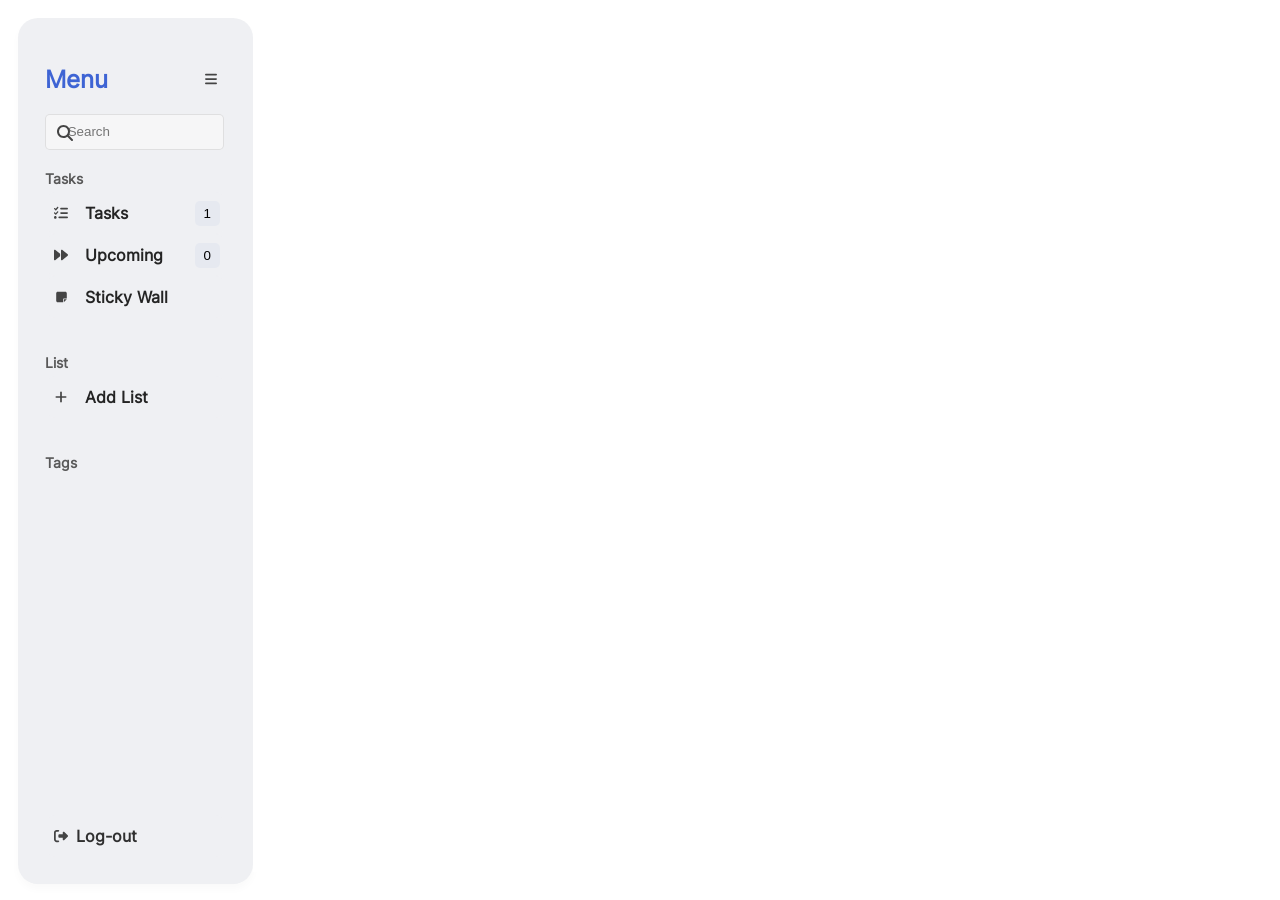
==== index.html @ f7bbe2c5 "change to index" ====
<!DOCTYPE html>
<html>

<head>
    <title>To-Do-List</title>
    <link rel="stylesheet" href="todo-list.css">
</head>

<body>
    <nav>
        <div class="menu">
            <div class="menu-title">
                <h2>Menu</h2>
                <button id="menubtn"><i class="menu-icon"></i></button>
            </div>
            <div class="search">
                <i class="icon-search" aria-hidden="true"></i>
                <input type="text" placeholder="Search">
            </div>
            <div id="task">
                <h3>Tasks</h3>
            </div>
            <div id="list">
                <h3>List</h3>
            </div>
            <div id="tags">
                <h3>Tags</h3>
            </div>
        </div>
        <div class="logout">
            <button>
                <i class="icon-logout"></i>
                <h5>Log-out</h5>
            </button>
        </div>
    </nav>
    <div class="add-component">
    </div>
    <div id="selectedMenu">
        <div class="title hide">
            <h1>Upcoming</h1>
            <span>5</span>
            <span class="icon-trash"><i></i></span>

        </div>
        <div id="body-content">

        </div>
    </div>
    <div id="selectedTask" class="hide">
    </div>
    <script src="todo-list.js"></script>
</body>

</html>
---- todo-list.css ----
@font-face {
  font-family: "InterBold";
  src: url(Inter-Bold.ttf);
}

@font-face {
  font-family: "Inter";
  src: url(Inter-Regular.ttf);
}

@font-face {
  font-family: "InterMedium";
  src: url(Inter-Medium.ttf);
}


body {
  padding: 0;
  margin: 2vh 2vh;
  height: 96vh;
  width: 97vw;
  overflow-x: hidden;
  overflow-y: scroll;
  font-family: Inter;
  color: #303030;
  display: flex;
  flex-direction: row;
  justify-content: space-between;
}

nav {
  background-color: #eff0f3;
  display: flex;
  flex-direction: column;
  justify-content: space-between;
  padding: 3vh;
  width: 15%;
  height: 94%;
  border-radius: 20px;
  box-shadow: 0px 5px 8px rgba(0, 0, 0, 0.025);
}

.menu {
  display: flex;
  flex-direction: column;
  justify-content: start;
  min-height: 600px;
}

.menu div {
  margin-bottom: 20px;
}

.menu-title {
  display: flex;
  flex-direction: row;
  justify-content: space-between;
  margin: 0 !important;
  color: #3e64d4;
}

.menu-icon {
  display: inline-block;
  background-image: url('icons/bars-solid.svg');
  background-position: center;
  background-repeat: no-repeat;
  width: 14px;
  height: 14px;
}

.menu-title button {
  height: 30px;
  width: 30px;
  align-self: center;
  display: flex;
  justify-content: center;
  align-items: center;
  border: none;
  background-color: #eff0f3;
  border-radius: 5px;
}

.search {
  position: relative;

}

.search input {
  height: 32px;
  width: 85%;
  margin-right: 5%;
  padding-left: 12%;
  background-color: #f6f6f7;
  border: 1px solid rgba(0, 0, 0, 0.095);
  border-radius: 5px;
}

.search input:focus-visible {
  border: 2px solid #2a50c4;
  /* border-color: #2a50c4 !important; */
  outline: #2a50c4;
}

.icon-search {
  display: inline-block;
  background-image: url('icons/magnifying-glass-solid.svg');
  width: 16px;
  height: 16px;
  position: absolute;
  top: 11px;
  left: 12px;
  z-index: 1;
}

.logout button {
  height: 42px;
  padding-left: 5%;
  margin: 0 0 !important;
  border-radius: 10px;
  width: 100%;
  display: flex;
  flex-direction: row;
  justify-content: start;
  border: none;
  background-color: #eff0f3;
}

.logout button:hover {
  background-color: #ecedf1;
}

.logout button:active {
  background-color: #dbdde0;
}

.logout button h5 {
  margin: 0;
  align-self: center;
  font-size: 16px;
  font-family: Inter;
  font-weight: 700;
  padding-left: 5%;
  color: #303030;
}

.list,
.task {
  max-height: 300px;
  overflow-y: scroll;
}

.icon-logout {
  display: inline-block;
  background-image: url('icons/right-from-bracket-solid.svg');
  width: 14px;
  height: 14px;
  align-self: center;
}

.dynamic-ul li button {
  height: 42px;
  padding-left: 5%;
  margin: 0 0 !important;
  width: 100%;
  border-radius: 10px;
  display: flex;
  flex-direction: row;
  justify-content: start;
  border: none;
  background-color: #eff0f3;
  align-items: center;
  position: relative;
}

.dynamic-ul li button span {
  display: flex;
  align-items: center;
  height: 25px;
  width: 25px;
  background-color: #e6e9f0;
  justify-content: center;
  border-radius: 5px;
  margin-top: 1px;
  position: absolute;
  right: 6px;
}

button {
  cursor: pointer;
}

.dynamic-ul li button:hover {
  background-color: #ecedf1;
}

.dynamic-ul li button:hover span {
  background-color: #f4f5f7;
}

.dynamic-ul li button:active {
  background-color: #dbdde0;
}

.dynamic-ul li button h5 {
  margin: 0;
  align-self: center;
  font-size: 16px;
  font-family: Inter;
  font-weight: 700;
  padding-left: 10%;
  color: #242424;
}

.dynamic-ul li button i {
  display: inline-block;
  background-size: contain;
  background-position: center;
  background-repeat: no-repeat;
  width: 14px;
  height: 14px;
  align-self: center;
}

.dynamic-ul {
  list-style-type: none;
  padding: 0;
  margin-top: 5px;
  position: relative;
}

.menu h3 {
  font-size: 14px;
  margin: 0;
  color: #585858;
  font-weight: 600;
}

.option-color {
  display: inline-block;
  width: 20px;
  height: 20px;
  border-radius: 50%;
}

.dynamic-ul li {
  display: flex;
  justify-content: space-evenly;
  align-items: center;
}

.dynamic-ul li select {
  background: #f4f4f4;
  border: 1px solid rgba(0, 0, 0, 0.25);
  height: 32px;
  border-radius: 5px;
  margin-right: 5px;
  align-self: center;
}

.dynamic-ul li input {
  background: #f4f4f4;
  border: 1px solid rgba(0, 0, 0, 0.25);
  height: 26px;
  width: 100%;
  border-radius: 5px;
  padding-left: 10px;
  align-self: center;
}

.add-component {
  background-color: rgba(0, 0, 0, 0.15);
  display: flex;
  flex-direction: row;
  justify-content: center;
  align-content: center;
  position: absolute;
  height: 100vh;
  width: 100vw;
  z-index: 3;
  top: 0;
  left: 0;
  visibility: hidden;
}

.add-container {
  height: 12vh;
  width: 35vw;
  padding: 40px;
  background-color: #f4f4f4;
  border-radius: 30px;
  box-shadow: 8px 8px 14px rgba(0, 0, 0, 0.025);
  display: flex;
  flex-direction: row;
  justify-content: start;
  align-self: center;

}

.add-div {
  display: flex;
  flex-direction: column;
  justify-content: space-evenly;
  align-self: center;
  width: 100%;
}

.add-div h3 {
  font-size: 32px;
  margin-bottom: 10px;
}

.show {
  visibility: visible;
}

.hide {
  visibility: hidden;
}

.add-component div select {
  background: #f4f4f4;
  border: 1px solid rgba(0, 0, 0, 0.25);
  height: 52px;
  border-radius: 5px;
  margin-right: 15px;
  width: 120px;
  align-self: center;
}

.add-component div select option {
  height: 32px;
  padding-left: 5px;
}

.add-component div input {
  background: #f4f4f4;
  border: 1px solid rgba(0, 0, 0, 0.25);
  height: 52px;
  width: 100%;
  border-radius: 5px;
  padding-left: 10px;
  margin-right: 15px;
  align-self: center;
}

.add-div div {
  display: flex;
  flex-direction: row;
  justify-content: start;
  align-self: center;
  width: 100%;
}

.add-div div button {
  height: 52px;
  width: 120px;
  background-color: #358ff0;
  color: white;
  border: 1px solid #004085;
  border-radius: 5px;
}

.add-div div button:hover {
  background-color: #58a9ff;
}

.add-div div button:active {
  background-color: #1164bd;
}


/*content section*/
#selectedMenu {
  background-color: #fff;
  height: 96%;
  width: 50%;
  padding: 1% 2%;
  position: relative;
  display: flex;
  flex-direction: column;
  justify-content: start;
}

#body-content {
  position: relative;
  display: flex;
  flex-direction: column;
  justify-content: start;
  height: 100%;
  width: 100%;

}

.title {
  display: flex;
  justify-content: start;
  flex-direction: row;
  align-items: center;
  margin-bottom: 20px;
  position: relative;
}

.title span {
  display: flex;
  align-items: center;
  height: 45px;
  width: 45px;
  background-color: #f0f0f0;
  justify-content: center;
  border-radius: 10px;
  margin-left: 20px;
  font-size: 20px;
  font-family: InterBold;

}

.title span:last-child {
  position: absolute;
  right: 0;
  background-color: #fff;
}

.icon-trash i {
  background-image: url(icons/trash-solid.svg);
  background-position: center;
  background-repeat: no-repeat;
  background-size: contain;
  position: absolute;
  height: 10px;
  width: 10px;
  padding: 5px;
  cursor: pointer;
}

.content {
  display: flex;
  flex-direction: column;
  justify-content: start;
  align-items: center;
  width: 100%;
  height: 100%;
}

.content .btn {
  width: 100%;
  height: 58px;
  padding-left: 20px;
  display: flex;
  flex-direction: row;
  align-items: center;
  border: 1px solid rgba(0, 0, 0, 0.055);
  border-radius: 10px;
  background-color: #fefefe;
}

.content .btn h3 {
  font-size: 16px;
  font-family: Inter;
  font-weight: 600;
  color: #525252;
  padding: 0 10px;

}

.icon {
  display: inline-block;
  width: 3px;
  height: 3px;
  background-image: url('icons/plus-solid.svg');
  align-items: center;
  padding: 5px;
  background-position: center;
  background-repeat: no-repeat;
  background-size: cover;
  margin: 0 10px;
}

.content .btn:hover {
  background-color: #fbfbfb;
}

.content .btn:active {
  background-color: #dfe4eb;
}


.task {
  list-style-type: none;
  width: 100%;
  height: 100%;
  max-height: 100%;
  overflow-y: auto;
  scroll-behavior: smooth;
  padding: 0;
}

.task-button {
  display: flex;
  flex-direction: column;
  justify-content: start;
  /* align-items: center; */
  min-height: 58px;
  max-height: 90px;
  width: 100%;
  background-color: #fff;
  border: 1px solid rgba(0, 0, 0, 0.055);
  padding-left: 20px;
  border-radius: 0;
  border-top: 0;
  border-left: 0;
  border-right: 0;
}

.task-button:hover {
  background-color: #f8f9fc;
  border: 1px solid rgba(0, 0, 0, 0);
  border-top: 0;
  border-left: 0;
  border-right: 0;
  border-radius: 10px;
}

.task-button:active {
  background-color: #eff0f3;
}

.task-main {
  position: relative;
  display: flex;
  flex-direction: row;
  align-items: center;
  justify-content: start;
  width: 100%;
  height: 50px;
}

.task-input {
  margin: 0 10px;
  height: 20px;
  width: 20px;
  border: 1px solid rgba(0, 0, 0, 0.095) !important;
}

.task-input:checked {
  background-color: #2a50c4 !important;
}

.task-button h3 {
  padding: 0 5px;
  font-family: Inter;
  font-weight: 500;
  color: #242424;
  font-size: 16px;
}

.icon {
  display: inline-block;
  width: 3px;
  height: 3px;
  background-image: url('icons/plus-solid.svg');
  align-items: center;
  padding: 5px;
  background-position: center;
  background-repeat: no-repeat;
  background-size: cover;
  margin: 0 10px;
}

.task-main span {
  position: absolute;
  right: 15px;
}

.task-button span i {
  display: inline-block;
  width: 20px;
  height: 20px;
  background-image: url('icons/angle-right-solid.svg');
  align-items: center;
  background-position: center;
  background-repeat: no-repeat;
  background-size: contain;
}

.extra {
  padding-left: 40px;
  max-height: 50px;
  padding-bottom: 10px;
  display: flex;
  flex-direction: row;
  align-items: start;
}

.extra .extra-container {
  display: flex;
  flex-direction: row;
  justify-content: start;
  align-items: center;
  padding: 5px;
  margin-right: 10px;
  height: 20px;
}

.extra-icon {
  display: inline-block;
  width: 14px;
  height: 14px;
  background-image: url('icons/calendar-week-solid.svg');
  align-items: start;
  background-position: center;
  background-repeat: no-repeat;
  background-size: contain;
}

.extra h4 {
  font-family: Inter;
  font-size: 14px;
  font-weight: 500;
  margin: 0 0 0 5px;
}

.extra-circle {
  display: inline-block;
  width: 14px;
  height: 14px;
  align-self: center;
  background-color: #77dd77;
  border-radius: 50px;
}

#selectedTask {
  background-color: #eff0f3;
  display: flex;
  flex-direction: column;
  justify-content: space-between;
  padding: 3vh;
  width: 25%;
  height: 94%;
  border-radius: 20px;
  box-shadow: 0px 5px 8px rgba(0, 0, 0, 0.025);
  position: relative;
}

.at-content {
  display: flex;
  flex-direction: column;
  width: 100%;
}

.at-content .at-title {
  height: 42px;
  /* width: 100%; */
  padding-left: 10px;
  background-color: #f6f6f7;
  border: 1px solid rgba(0, 0, 0, 0.095);
  border-radius: 5px;
  font-size: 14px;
  margin-bottom: 20px;
}

.at-content textarea {
  height: 100px;
  /* width: 100%; */
  font-size: 14px;
  padding: 10px;
  background-color: #f6f6f7;
  border: 1px solid rgba(0, 0, 0, 0.095);
  border-radius: 5px;
  margin-bottom: 20px;
}

.at-content .at-ul {
  list-style-type: none;
  padding: 0;
  margin-top: 0;
  margin-bottom: 20px;
}

.at-content .at-ul li {
  display: flex;
  flex-direction: row;
  overflow-y: auto;
  align-items: center;
}

.at-content .at-ul li h3 {
  width: 120px;
  font-size: 14px;
}

.at-content .at-ul li select {
  width: 170px;
  height: 32px;
  background-color: #f6f6f7;
  border: 1px solid rgba(0, 0, 0, 0.095);
  border-radius: 5px;
  padding-left: 5px;
}

.at-content .at-ul li select option {

  height: 32px;
  background-color: #f6f6f7;
  border: 1px solid rgba(0, 0, 0, 0.095);
  border-radius: 5px;
}

.at-content .at-ul li input {
  width: 160px;
  height: 32px;
  background-color: #f6f6f7;
  border: 1px solid rgba(0, 0, 0, 0.095);
  border-radius: 5px;
  margin: 0;
  padding: 0;
  padding-left: 10px;
}

.subtask-title {
  display: flex;
  justify-content: space-between;
  align-items: center;
}

.subtask-title button {
  display: flex;
  flex-direction: row;
  justify-content: center;
  width: 14px;
  height: 14px;
  border: none;
  background-color: #ebebf0;
  margin-right: 10px;

}

.subtask-ul {
  list-style-type: none;
  margin: 0;
  padding: 0;
}

.subtask .btn {
  display: flex;
  flex-direction: row;
  justify-content: start;
  align-items: center;
  width: 100%;
  height: 42px;
  border: none;
  background-color: #e1e4eb;
  margin-bottom: 10px;
  border-radius: 5px;
}

.subtask .btn:hover {
  background-color: #ebebf0;
}

.subtask .btn:active {
  background-color: #d3d6df;
}

.subtask .btn h3 {
  font-size: 16px;
  font-family: Inter;
  font-weight: 600;
  color: #585858;
}

.subtask-ul .subtask-li {
  display: flex;
  flex-direction: row !important;
  justify-content: space-between;
  align-items: center;
  width: 100%;
  background-color: #eff0f3;
  border: 1px solid rgba(0, 0, 0, 0.055);
  border-top: 0;
  border-left: 0;
  border-right: 0;
}

.subtask-li button i {
  background-image: url(icons/trash-solid.svg);
  background-position: center;
  background-repeat: no-repeat;
  background-size: contain;
  height: 14px;
  width: 14px;
  cursor: pointer;
}

.subtask-li button {
  width: 30px;
  height: 30px;
  display: flex;
  border: none;
}

.subtask-input {
  height: 32px;
  width: 100%;
  padding-left: 10px;
  background-color: #f6f6f7;
  border: 1px solid rgba(0, 0, 0, 0.095);
  border-radius: 5px;
  font-size: 14px;
  margin: 10px 0;
}

.subtask-ul .subtask-li h3 {
  font-family: Inter;
  font-size: 14px;
  font-weight: 500;
  color: #585858;
}

.btns {
  width: 100%;
  display: flex;
  justify-content: space-between;
  align-items: center;

}

.btns button {
  width: 49%;
  padding: 2%;
  height: 42px;
  border-radius: 5px;
  font-family: Inter;
}

#delete {
  border: 1px solid rgba(0, 0, 0, 0.055);

}

#delete:hover {
  background-color: #e9e9eb;
}

#delete:active {
  background-color: #cbcbcf;
}

#save {
  font-weight: 600;
  /* font-family: InterBold; */
  background-color: #FFD33C;
  border: 1px solid rgba(0, 0, 0, 0.055);
}

#save:hover {
  font-weight: 600;
  /* font-family: InterBold; */
  background-color: #ffe07b;
  border: 1px solid rgba(0, 0, 0, 0.055);
}

#save:active {
  font-weight: 600;
  /* font-family: InterBold; */
  background-color: #e7c34c;
  border: 1px solid rgba(0, 0, 0, 0.055);
}

.at-header {
  display: flex;
  flex-direction: row;
  justify-content: space-between;
}

.icon-close {
  background-image: url(icons/xmark-solid.svg);
  background-position: center;
  background-repeat: no-repeat;
  background-size: contain;
  /* position: absolute; */
  height: 20px;
  width: 20px;
  /* padding: 5px; */
  cursor: pointer;
  background-color: #ebebf0;
}
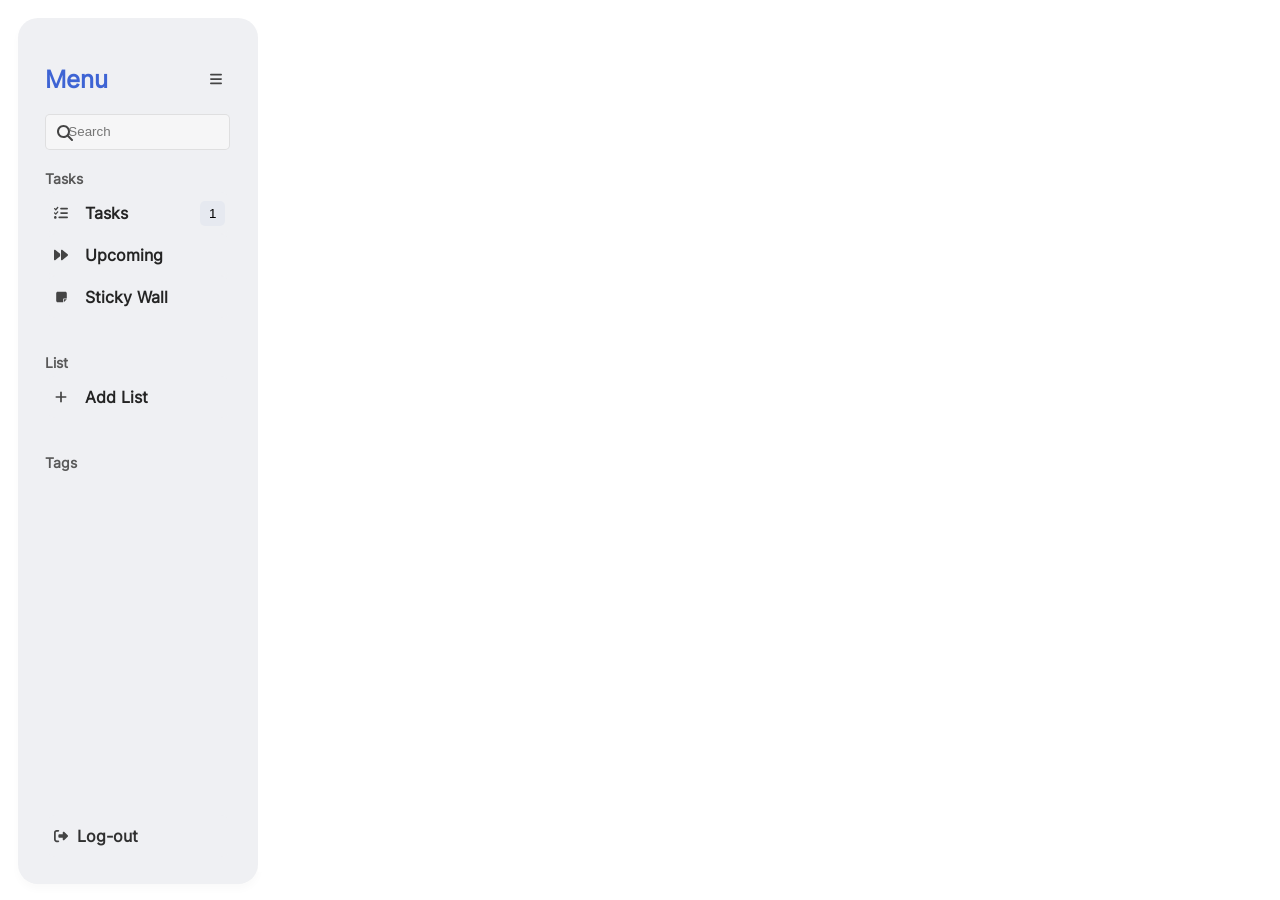
==== commit 97b492f8: "updates" ====
--- a/index.html
+++ b/index.html
@@ -2,8 +2,10 @@
 <html>
 
 <head>
+    <meta charset="UTF-8">
+    <meta name="viewport" content="width=device-width, initial-scale=1.0">
     <title>To-Do-List</title>
-    <link rel="stylesheet" href="todo-list.css">
+    <link rel="stylesheet" href="style.css">
 </head>
 
 <body>
@@ -47,8 +49,6 @@
 
         </div>
     </div>
-    <div id="selectedTask" class="hide">
-    </div>
     <script src="todo-list.js"></script>
 </body>
 
--- a/style.css
+++ b/style.css
@@ -0,0 +1,891 @@
+@font-face {
+  font-family: "InterBold";
+  src: url(Inter-Bold.ttf);
+}
+
+@font-face {
+  font-family: "Inter";
+  src: url(Inter-Regular.ttf);
+}
+
+@font-face {
+  font-family: "InterMedium";
+  src: url(Inter-Medium.ttf);
+}
+
+
+body {
+  padding: 0;
+  margin: 2vh 2vh;
+  height: 96vh;
+  width: 97vw;
+  overflow-x: hidden;
+  overflow-y: scroll;
+  font-family: Inter;
+  color: #303030;
+  display: flex;
+  flex-direction: row;
+  justify-content: start;
+}
+
+nav {
+  background-color: #eff0f3;
+  display: flex;
+  flex-direction: column;
+  justify-content: space-between;
+  padding: 3vh;
+  width: 15%;
+  min-width: 15%;
+  height: 94%;
+  border-radius: 20px;
+  box-shadow: 0px 5px 8px rgba(0, 0, 0, 0.025);
+}
+
+.menu {
+  display: flex;
+  flex-direction: column;
+  justify-content: start;
+  min-height: 600px;
+}
+
+.menu div {
+  margin-bottom: 20px;
+}
+
+.menu-title {
+  display: flex;
+  flex-direction: row;
+  justify-content: space-between;
+  margin: 0 !important;
+  color: #3e64d4;
+}
+
+.menu-icon {
+  display: inline-block;
+  background-image: url('icons/bars-solid.svg');
+  background-position: center;
+  background-repeat: no-repeat;
+  width: 14px;
+  height: 14px;
+}
+
+.menu-title button {
+  height: 30px;
+  width: 30px;
+  align-self: center;
+  display: flex;
+  justify-content: center;
+  align-items: center;
+  border: none;
+  background-color: #eff0f3;
+  border-radius: 5px;
+}
+
+.search {
+  position: relative;
+
+}
+
+.search input {
+  height: 32px;
+  width: 85%;
+  margin-right: 5%;
+  padding-left: 12%;
+  background-color: #f6f6f7;
+  border: 1px solid rgba(0, 0, 0, 0.095);
+  border-radius: 5px;
+}
+
+.search input:focus-visible {
+  border: 2px solid #2a50c4;
+  /* border-color: #2a50c4 !important; */
+  outline: #2a50c4;
+}
+
+.icon-search {
+  display: inline-block;
+  background-image: url('icons/magnifying-glass-solid.svg');
+  width: 16px;
+  height: 16px;
+  position: absolute;
+  top: 11px;
+  left: 12px;
+  z-index: 1;
+}
+
+.logout button {
+  height: 42px;
+  padding-left: 5%;
+  margin: 0 0 !important;
+  border-radius: 10px;
+  width: 100%;
+  display: flex;
+  flex-direction: row;
+  justify-content: start;
+  border: none;
+  background-color: #eff0f3;
+}
+
+.logout button:hover {
+  background-color: #ecedf1;
+}
+
+.logout button:active {
+  background-color: #dbdde0;
+}
+
+.logout button h5 {
+  margin: 0;
+  align-self: center;
+  font-size: 16px;
+  font-family: Inter;
+  font-weight: 700;
+  padding-left: 5%;
+  color: #303030;
+}
+
+.list,
+.task {
+  max-height: 300px;
+  overflow-y: scroll;
+}
+
+.icon-logout {
+  display: inline-block;
+  background-image: url('icons/right-from-bracket-solid.svg');
+  width: 14px;
+  height: 14px;
+  align-self: center;
+}
+
+.dynamic-ul li button {
+  height: 42px;
+  padding-left: 5%;
+  margin: 0 0 !important;
+  width: 100%;
+  border-radius: 10px;
+  display: flex;
+  flex-direction: row;
+  justify-content: start;
+  border: none;
+  background-color: #eff0f3;
+  align-items: center;
+  position: relative;
+}
+
+.dynamic-ul li button span {
+  display: flex;
+  align-items: center;
+  height: 25px;
+  width: 25px;
+  background-color: #e6e9f0;
+  justify-content: center;
+  border-radius: 5px;
+  margin-top: 1px;
+  position: absolute;
+  right: 6px;
+}
+
+button {
+  cursor: pointer;
+}
+
+.dynamic-ul li button:hover {
+  background-color: #ecedf1;
+}
+
+.dynamic-ul li button:hover span {
+  background-color: #f4f5f7;
+}
+
+.dynamic-ul li button:active {
+  background-color: #dbdde0;
+}
+
+.dynamic-ul li button h5 {
+  margin: 0;
+  align-self: center;
+  font-size: 16px;
+  font-family: Inter;
+  font-weight: 700;
+  padding-left: 10%;
+  color: #242424;
+}
+
+.dynamic-ul li button i {
+  display: inline-block;
+  background-size: contain;
+  background-position: center;
+  background-repeat: no-repeat;
+  width: 14px;
+  height: 14px;
+  align-self: center;
+}
+
+.dynamic-ul {
+  list-style-type: none;
+  padding: 0;
+  margin-top: 5px;
+  position: relative;
+}
+
+.menu h3 {
+  font-size: 14px;
+  margin: 0;
+  color: #585858;
+  font-weight: 600;
+}
+
+.option-color {
+  display: inline-block;
+  width: 20px;
+  height: 20px;
+  border-radius: 50%;
+}
+
+.dynamic-ul li {
+  display: flex;
+  justify-content: space-evenly;
+  align-items: center;
+}
+
+.dynamic-ul li select {
+  background: #f4f4f4;
+  border: 1px solid rgba(0, 0, 0, 0.25);
+  height: 32px;
+  border-radius: 5px;
+  margin-right: 5px;
+  align-self: center;
+}
+
+.dynamic-ul li input {
+  background: #f4f4f4;
+  border: 1px solid rgba(0, 0, 0, 0.25);
+  height: 26px;
+  width: 100%;
+  border-radius: 5px;
+  padding-left: 10px;
+  align-self: center;
+}
+
+.add-component {
+  background-color: rgba(0, 0, 0, 0.15);
+  display: flex;
+  flex-direction: row;
+  justify-content: center;
+  align-content: center;
+  position: absolute;
+  height: 100vh;
+  width: 100vw;
+  z-index: 3;
+  top: 0;
+  left: 0;
+  visibility: hidden;
+}
+
+.add-container {
+  height: 12vh;
+  width: 35vw;
+  padding: 40px;
+  background-color: #f4f4f4;
+  border-radius: 30px;
+  box-shadow: 8px 8px 14px rgba(0, 0, 0, 0.025);
+  display: flex;
+  flex-direction: row;
+  justify-content: start;
+  align-self: center;
+
+}
+
+.add-div {
+  display: flex;
+  flex-direction: column;
+  justify-content: space-evenly;
+  align-self: center;
+  width: 100%;
+}
+
+.add-div h3 {
+  font-size: 32px;
+  margin-bottom: 10px;
+}
+
+.show {
+  visibility: visible;
+}
+
+.hide {
+  visibility: hidden;
+}
+
+.add-component div select {
+  background: #f4f4f4;
+  border: 1px solid rgba(0, 0, 0, 0.25);
+  height: 52px;
+  border-radius: 5px;
+  margin-right: 15px;
+  width: 120px;
+  align-self: center;
+}
+
+.add-component div select option {
+  height: 32px;
+  padding-left: 5px;
+}
+
+.add-component div input {
+  background: #f4f4f4;
+  border: 1px solid rgba(0, 0, 0, 0.25);
+  height: 52px;
+  width: 100%;
+  border-radius: 5px;
+  padding-left: 10px;
+  margin-right: 15px;
+  align-self: center;
+}
+
+.add-div div {
+  display: flex;
+  flex-direction: row;
+  justify-content: start;
+  align-self: center;
+  width: 100%;
+}
+
+.add-div div button {
+  height: 52px;
+  width: 120px;
+  background-color: #358ff0;
+  color: white;
+  border: 1px solid #004085;
+  border-radius: 5px;
+}
+
+.add-div div button:hover {
+  background-color: #58a9ff;
+}
+
+.add-div div button:active {
+  background-color: #1164bd;
+}
+
+
+/*content section*/
+#selectedMenu {
+  background-color: #fff;
+  height: 96%;
+  width: inherit;
+  max-width: 100%;
+  padding: 1% 2%;
+  position: relative;
+  display: flex;
+  flex-direction: column;
+  justify-content: start;
+}
+
+#body-content {
+  position: relative;
+  display: flex;
+  flex-direction: column;
+  justify-content: start;
+  height: 100%;
+  width: 100%;
+
+}
+
+.title {
+  display: flex;
+  justify-content: start;
+  flex-direction: row;
+  align-items: center;
+  /* margin-bottom: 10px; */
+  position: relative;
+}
+
+.title span {
+  display: flex;
+  align-items: center;
+  height: 45px;
+  width: 45px;
+  background-color: #f0f0f0;
+  justify-content: center;
+  border-radius: 10px;
+  margin-left: 20px;
+  font-size: 20px;
+  font-family: InterBold;
+
+}
+
+.title .icon-trash{
+  position: absolute;
+  right: 0;
+  background-color: #fff;
+}
+
+.icon-trash i {
+  background-image: url(icons/trash-solid.svg);
+  background-position: center;
+  background-repeat: no-repeat;
+  background-size: contain;
+  position: absolute;
+  height: 10px;
+  width: 10px;
+  padding: 5px;
+  cursor: pointer;
+}
+
+.content {
+  display: flex;
+  flex-direction: column;
+  justify-content: start;
+  align-items: center;
+  width: 100%;
+  height: 100%;
+}
+
+.content .add-div {
+  display: flex;
+  flex-direction: row;
+  justify-content: space-between;
+  align-items: center;
+  width: 100%;
+  position: relative;
+}
+
+.content .add-task {
+  height: 42px;
+  width: inherit;
+  padding-left: 30px;
+  background-color: #f6f6f7;
+  border: 1px solid rgba(0, 0, 0, 0.095);
+  border-radius: 5px;
+  font-size: 16px;
+
+}
+
+.add-task-btn {
+  height: 48px;
+  width: 200px;
+  padding-left: 10px;
+  background-color: #FFD33C;
+  border: 1px solid rgba(0, 0, 0, 0.095);
+  border-radius: 5px;
+  font-size: 14px;
+  margin: 10px 0 10px 10px;
+}
+
+.content .btn:hover {
+  background-color: #fbfbfb;
+}
+
+.content .btn:active {
+  background-color: #dfe4eb;
+}
+
+
+.task {
+  list-style-type: none;
+  width: 100%;
+  height: 100%;
+  max-height: 100%;
+  overflow-y: auto;
+  scroll-behavior: smooth;
+  padding: 0;
+}
+
+.task-button {
+  display: flex;
+  flex-direction: column;
+  justify-content: start;
+  /* align-items: center; */
+  min-height: 58px;
+  max-height: 90px;
+  width: 100%;
+  background-color: #fff;
+  border: 1px solid rgba(0, 0, 0, 0.055);
+  padding-left: 20px;
+  border-radius: 0;
+  border-top: 0;
+  border-left: 0;
+  border-right: 0;
+}
+
+.task-button:hover {
+  background-color: #f8f9fc;
+  border: 1px solid rgba(0, 0, 0, 0);
+  border-top: 0;
+  border-left: 0;
+  border-right: 0;
+  border-radius: 10px;
+}
+
+.task-button:active {
+  background-color: #eff0f3;
+}
+
+.task-main {
+  position: relative;
+  display: flex;
+  flex-direction: row;
+  align-items: center;
+  justify-content: start;
+  width: 100%;
+  height: 50px;
+}
+
+.task-input {
+  margin: 0 10px;
+  height: 16px;
+  width: 16px;
+  border: 1px solid rgba(0, 0, 0, 0.095) !important;
+}
+
+.task-input:checked {
+  background-color: #2a50c4 !important;
+}
+
+.task-button h3 {
+  padding: 0 5px;
+  font-family: Inter;
+  font-weight: 600;
+  color: #353535;
+  font-size: 16px;
+}
+
+.icon {
+  display: inline-block;
+  width: 3px;
+  height: 3px;
+  background-image: url('icons/plus-solid.svg');
+  align-items: center;
+  padding: 5px;
+  background-position: center;
+  background-repeat: no-repeat;
+  background-size: cover;
+  margin: 0 10px;
+}
+
+.task-main span {
+  position: absolute;
+  right: 15px;
+}
+
+.task-button span i {
+  display: inline-block;
+  width: 20px;
+  height: 20px;
+  background-image: url('icons/angle-right-solid.svg');
+  align-items: center;
+  background-position: center;
+  background-repeat: no-repeat;
+  background-size: contain;
+}
+
+.extra {
+  padding-left: 35px;
+  max-height: 50px;
+  padding-bottom: 10px;
+  display: flex;
+  flex-direction: row;
+  align-items: start;
+}
+
+.extra .extra-container {
+  display: flex;
+  flex-direction: row;
+  justify-content: start;
+  align-items: center;
+  padding: 5px;
+  margin-right: 10px;
+  height: 20px;
+}
+
+.extra-icon {
+  display: inline-block;
+  width: 14px;
+  height: 14px;
+  background-image: url('icons/calendar-week-solid.svg');
+  align-items: start;
+  background-position: center;
+  background-repeat: no-repeat;
+  background-size: contain;
+}
+
+.extra h4 {
+  font-family: Inter;
+  font-size: 14px;
+  font-weight: 500;
+  margin: 0 0 0 5px;
+}
+
+.extra-circle {
+  display: inline-block;
+  width: 14px;
+  height: 14px;
+  align-self: center;
+  background-color: #77dd77;
+  border-radius: 50px;
+}
+
+#selectedTask {
+  background-color: #eff0f3;
+  display: flex;
+  flex-direction: column;
+  justify-content: space-between;
+  padding: 3vh;
+  width: 25%;
+  min-width: 25%;
+  height: 94%;
+  border-radius: 20px;
+  box-shadow: 0px 5px 8px rgba(0, 0, 0, 0.025);
+  position: relative;
+}
+
+.at-content {
+  display: flex;
+  flex-direction: column;
+  width: 100%;
+  height: inherit;
+}
+
+.at-content .at-title {
+  height: 42px;
+  /* width: 100%; */
+  padding-left: 10px;
+  background-color: #f6f6f7;
+  border: 1px solid rgba(0, 0, 0, 0.095);
+  border-radius: 5px;
+  font-size: 14px;
+  margin-bottom: 20px;
+}
+
+.at-content textarea {
+  height: 100px;
+  /* width: 100%; */
+  font-size: 14px;
+  padding: 10px;
+  background-color: #f6f6f7;
+  border: 1px solid rgba(0, 0, 0, 0.095);
+  border-radius: 5px;
+  margin-bottom: 20px;
+}
+
+.at-content .at-ul {
+  list-style-type: none;
+  padding: 0;
+  margin-top: 0;
+  margin-bottom: 20px;
+}
+
+.at-content .at-ul li {
+  display: flex;
+  flex-direction: row;
+  overflow-y: auto;
+  align-items: center;
+}
+
+.at-content .at-ul li h3 {
+  width: 120px;
+  font-size: 14px;
+}
+
+.at-content .at-ul li select {
+  width: 170px;
+  height: 32px;
+  background-color: #f6f6f7;
+  border: 1px solid rgba(0, 0, 0, 0.095);
+  border-radius: 5px;
+  padding-left: 5px;
+}
+
+.at-content .at-ul li select option {
+
+  height: 32px;
+  background-color: #f6f6f7;
+  border: 1px solid rgba(0, 0, 0, 0.095);
+  border-radius: 5px;
+}
+
+.at-content .at-ul li input {
+  width: 160px;
+  height: 32px;
+  background-color: #f6f6f7;
+  border: 1px solid rgba(0, 0, 0, 0.095);
+  border-radius: 5px;
+  margin: 0;
+  padding: 0;
+  padding-left: 10px;
+}
+.subtask{
+  height: 420px;
+}
+.subtask-title {
+  display: flex;
+  justify-content: space-between;
+  align-items: center;
+}
+
+.subtask-title button {
+  display: flex;
+  flex-direction: row;
+  justify-content: center;
+  width: 14px;
+  height: 14px;
+  border: none;
+  background-color: #ebebf0;
+  margin-right: 10px;
+
+}
+
+.subtask-ul {
+  list-style-type: none;
+  margin: 0;
+  padding: 0;
+  overflow-y: auto;
+  max-height: 75%;
+}
+
+.subtask .btn {
+  display: flex;
+  flex-direction: row;
+  justify-content: start;
+  align-items: center;
+  width: 100%;
+  height: 42px;
+  border: none;
+  background-color: #e1e4eb;
+  margin-bottom: 10px;
+  border-radius: 5px;
+}
+
+.subtask .btn:hover {
+  background-color: #ebebf0;
+}
+
+.subtask .btn:active {
+  background-color: #d3d6df;
+}
+
+.subtask .btn h3 {
+  font-size: 16px;
+  font-family: Inter;
+  font-weight: 600;
+  color: #585858;
+}
+
+.subtask-ul .subtask-li {
+  display: flex;
+  flex-direction: row !important;
+  justify-content: space-between;
+  align-items: center;
+  width: 100%;
+  background-color: #eff0f3;
+  border: 1px solid rgba(0, 0, 0, 0.055);
+  border-top: 0;
+  border-left: 0;
+  border-right: 0;
+}
+
+.subtask-li button i {
+  background-image: url(icons/trash-solid.svg);
+  background-position: center;
+  background-repeat: no-repeat;
+  background-size: contain;
+  height: 14px;
+  width: 14px;
+  cursor: pointer;
+}
+
+.subtask-li button {
+  width: 30px;
+  height: 30px;
+  display: flex;
+  border: none;
+}
+
+.subtask-input {
+  height: 32px;
+  width: 100%;
+  padding-left: 10px;
+  background-color: #f6f6f7;
+  border: 1px solid rgba(0, 0, 0, 0.095);
+  border-radius: 5px;
+  font-size: 14px;
+  margin: 10px 0;
+}
+
+.subtask-ul .subtask-li h3 {
+  font-family: Inter;
+  font-size: 14px;
+  font-weight: 500;
+  color: #585858;
+}
+
+.btns {
+  width: 100%;
+  display: flex;
+  justify-content: space-between;
+  align-items: center;
+
+}
+
+.btns button {
+  width: 49%;
+  padding: 2%;
+  height: 42px;
+  border-radius: 5px;
+  font-family: Inter;
+}
+
+#delete {
+  border: 1px solid rgba(0, 0, 0, 0.055);
+
+}
+
+#delete:hover {
+  background-color: #e9e9eb;
+}
+
+#delete:active {
+  background-color: #cbcbcf;
+}
+
+#save {
+  font-weight: 600;
+  /* font-family: InterBold; */
+  background-color: #FFD33C;
+  border: 1px solid rgba(0, 0, 0, 0.055);
+}
+
+#save:hover {
+  font-weight: 600;
+  /* font-family: InterBold; */
+  background-color: #ffe07b;
+  border: 1px solid rgba(0, 0, 0, 0.055);
+}
+
+#save:active {
+  font-weight: 600;
+  /* font-family: InterBold; */
+  background-color: #e7c34c;
+  border: 1px solid rgba(0, 0, 0, 0.055);
+}
+
+.at-header {
+  display: flex;
+  flex-direction: row;
+  justify-content: space-between;
+}
+
+.icon-close {
+  background-image: url(icons/xmark-solid.svg);
+  background-position: center;
+  background-repeat: no-repeat;
+  background-size: contain;
+  /* position: absolute; */
+  height: 20px;
+  width: 20px;
+  /* padding: 5px; */
+  cursor: pointer;
+  background-color: #ebebf0;
+}
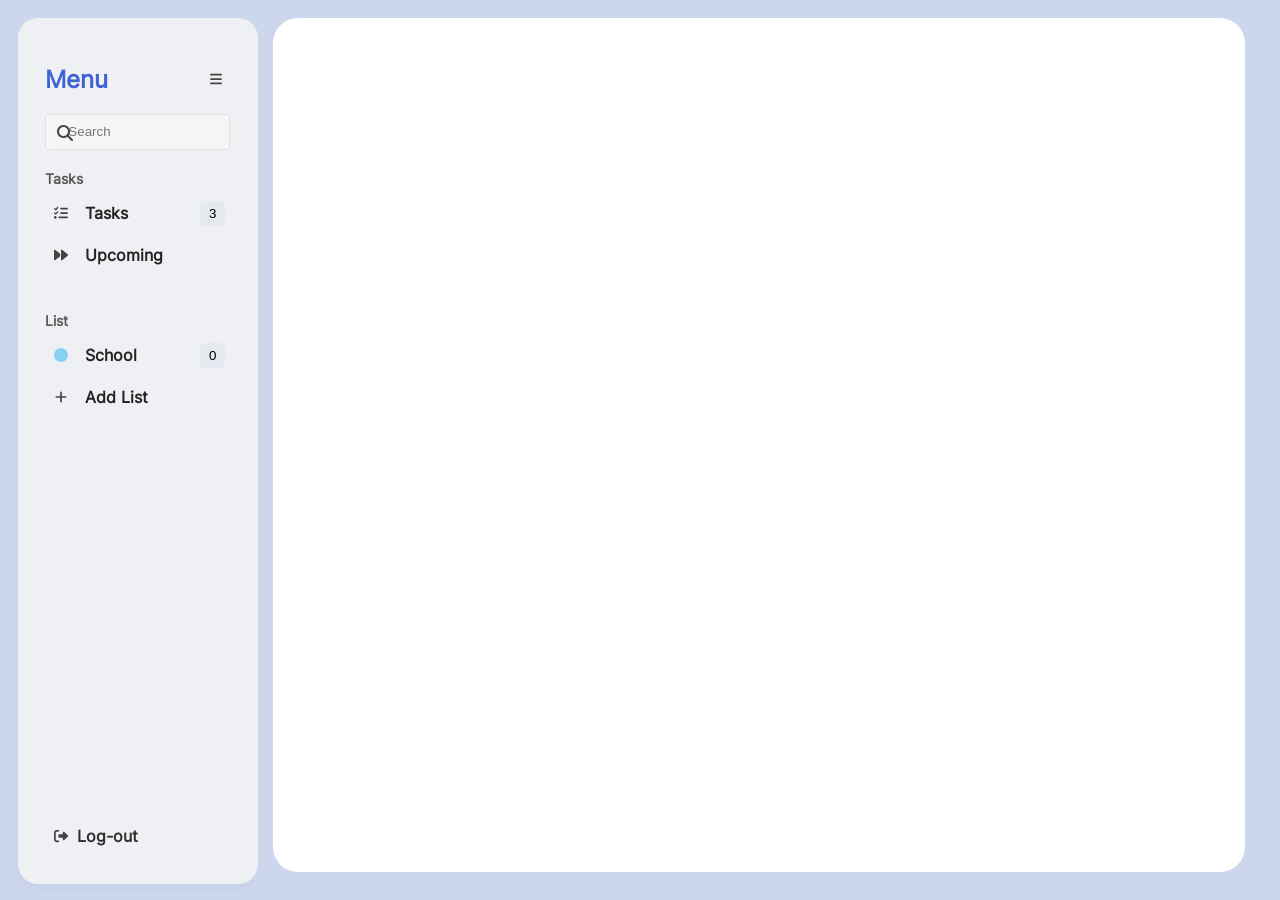
==== commit 6f1c40e5: "changes" ====
--- a/index.html
+++ b/index.html
@@ -25,9 +25,6 @@
             <div id="list">
                 <h3>List</h3>
             </div>
-            <div id="tags">
-                <h3>Tags</h3>
-            </div>
         </div>
         <div class="logout">
             <button>
--- a/style.css
+++ b/style.css
@@ -26,6 +26,7 @@
   display: flex;
   flex-direction: row;
   justify-content: start;
+  background-color: #ccd7ed;
 }
 
 nav {
@@ -381,6 +382,8 @@
   display: flex;
   flex-direction: column;
   justify-content: start;
+  border-radius: 25px;
+  margin: 0 15px;
 }
 
 #body-content {
@@ -389,8 +392,10 @@
   flex-direction: column;
   justify-content: start;
   height: 100%;
-  width: 100%;
-
+  /* width: 100%; */
+  overflow-y: auto;
+  overflow-x: hidden;
+  padding: 0 10px
 }
 
 .title {
@@ -398,8 +403,9 @@
   justify-content: start;
   flex-direction: row;
   align-items: center;
-  /* margin-bottom: 10px; */
+  margin-top: 10px;
   position: relative;
+  padding: 20px 20px 0 20px;
 }
 
 .title span {
@@ -416,7 +422,7 @@
 
 }
 
-.title .icon-trash{
+.title .icon-trash {
   position: absolute;
   right: 0;
   background-color: #fff;
@@ -439,8 +445,9 @@
   flex-direction: column;
   justify-content: start;
   align-items: center;
-  width: 100%;
   height: 100%;
+  padding: 20px;
+  margin-top: -20px;
 }
 
 .content .add-div {
@@ -491,6 +498,7 @@
   overflow-y: auto;
   scroll-behavior: smooth;
   padding: 0;
+  margin: 0 0 10px 0;
 }
 
 .task-button {
@@ -504,10 +512,11 @@
   background-color: #fff;
   border: 1px solid rgba(0, 0, 0, 0.055);
   padding-left: 20px;
-  border-radius: 0;
-  border-top: 0;
+  border-radius: 10px;
+  margin-bottom: 10px;
+  /* border-top: 0;
   border-left: 0;
-  border-right: 0;
+  border-right: 0; */
 }
 
 .task-button:hover {
@@ -716,9 +725,11 @@
   padding: 0;
   padding-left: 10px;
 }
-.subtask{
+
+.subtask {
   height: 420px;
 }
+
 .subtask-title {
   display: flex;
   justify-content: space-between;
@@ -888,4 +899,67 @@
   /* padding: 5px; */
   cursor: pointer;
   background-color: #ebebf0;
+}
+
+.section {
+  width: 100%;
+  background: #fff;
+  padding: 10px 20px;
+  border-radius: 20px;
+  margin-bottom: 20px;
+  /* box-shadow: 3px 3px 3px rgba(0, 0, 0, 0.055); */
+  border: 1px solid rgba(0, 0, 0, 0.055);
+}
+
+.section h3 {
+  /* margin: 0; */
+  margin-right: 2px;
+  font-size: 16px;
+}
+
+.section-head {
+  position: relative;
+  display: flex;
+  flex-direction: row;
+  justify-content: space-between;
+  align-items: center;
+  margin: 0 20px 0 20px;
+}
+
+
+
+.icon-expand {
+  background-position: center;
+  background-repeat: no-repeat;
+  background-size: contain;
+  /* position: absolute; */
+  height: 24px;
+  width: 24px;
+  /* padding: 5px; */
+  cursor: pointer;
+  background-color: #fff;
+}
+
+.down {
+  background-image: url(icons/angle-down-solid.svg);
+}
+
+.up {
+  background-image: url(icons/angle-up-solid.svg);
+}
+
+.hidden {
+  display: none;
+}
+
+.section-total {
+  position: absolute;
+  left: 115px;
+  background-color: #f4f5f7;
+  height: 35px;
+  width: 35px;
+  border-radius: 5px;
+  display: flex;
+  justify-content: center;
+  align-items: center;
 }
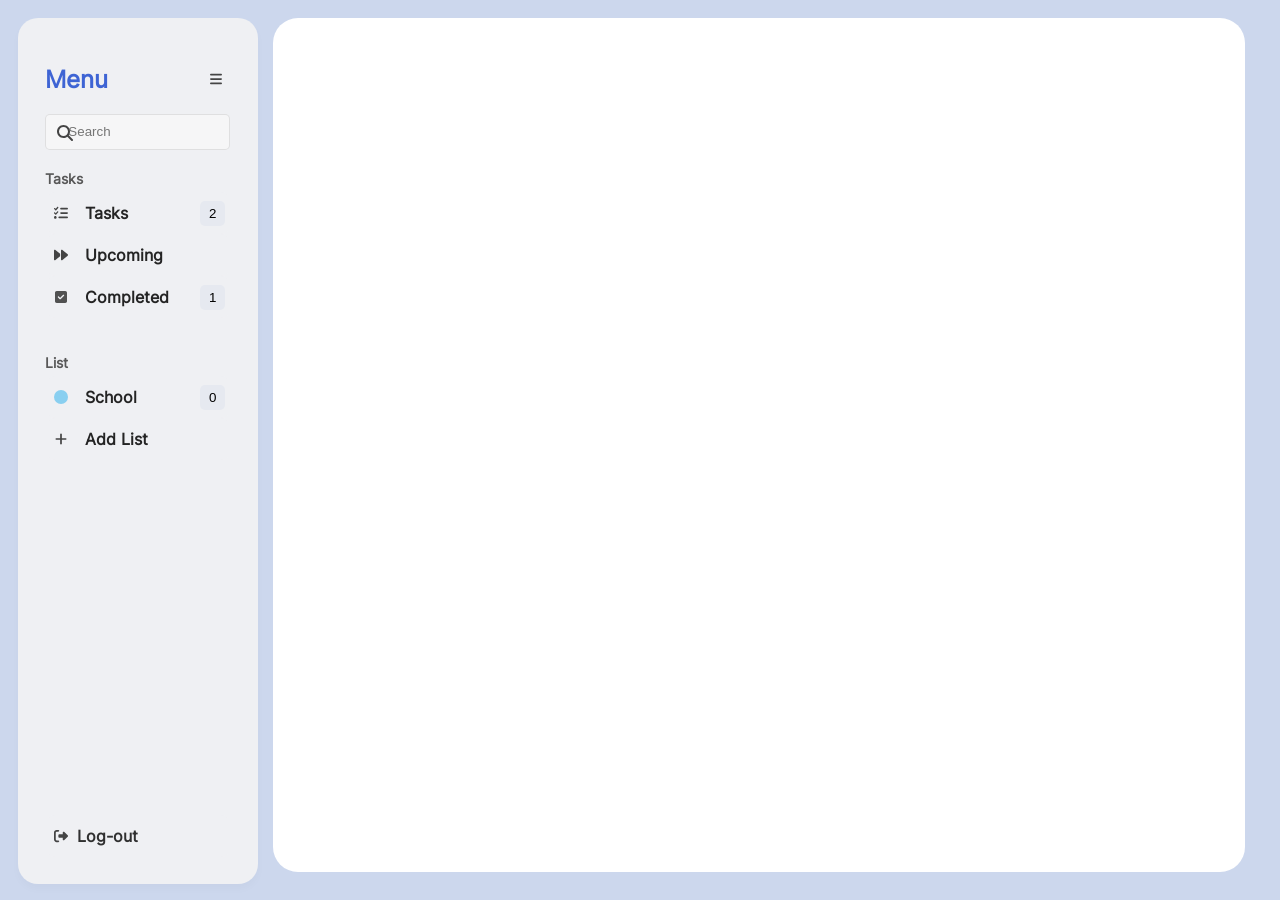
==== commit 7fd76140: "New Updates added Completed" ====
--- a/index.html
+++ b/index.html
@@ -37,9 +37,15 @@
     </div>
     <div id="selectedMenu">
         <div class="title hide">
-            <h1>Upcoming</h1>
-            <span>5</span>
-            <span class="icon-trash"><i></i></span>
+            <div class="title-details">
+                <h1>Upcoming</h1>
+                <span>5</span>
+            </div>
+            <div class="hide" id="titleIcons">
+                <span id="complete"><i></i></span>
+                <span id="trash"><i></i></span>
+            </div>
+
 
         </div>
         <div id="body-content">
--- a/style.css
+++ b/style.css
@@ -40,6 +40,7 @@
   height: 94%;
   border-radius: 20px;
   box-shadow: 0px 5px 8px rgba(0, 0, 0, 0.025);
+
 }
 
 .menu {
@@ -400,15 +401,21 @@
 
 .title {
   display: flex;
-  justify-content: start;
+  justify-content: space-between;
   flex-direction: row;
   align-items: center;
   margin-top: 10px;
   position: relative;
-  padding: 20px 20px 0 20px;
-}
-
-.title span {
+  padding: 20px 30px 0 30px;;
+}
+.title div{
+  display: flex;
+  flex-direction: row;
+  align-items: center;
+
+}
+
+.title-details span {
   display: flex;
   align-items: center;
   height: 45px;
@@ -419,25 +426,33 @@
   margin-left: 20px;
   font-size: 20px;
   font-family: InterBold;
-
-}
-
-.title .icon-trash {
-  position: absolute;
-  right: 0;
+}
+#titleIcons {
+  width: 60px;
+  display: flex;
+  flex-direction: row;
+  justify-content: space-between;
+  align-items: center;
+}
+#titleIcons span{
   background-color: #fff;
-}
-
-.icon-trash i {
-  background-image: url(icons/trash-solid.svg);
+  display: inherit;
+}
+#titleIcons span i{
+  height: 12px;
+  width: 12px;
   background-position: center;
   background-repeat: no-repeat;
   background-size: contain;
-  position: absolute;
-  height: 10px;
-  width: 10px;
   padding: 5px;
   cursor: pointer;
+}
+
+#trash i {
+  background-image: url(icons/trash-solid.svg);
+}
+#complete i {
+  background-image: url(icons/square-check-solid.svg);
 }
 
 .content {
@@ -634,6 +649,17 @@
   align-self: center;
   background-color: #77dd77;
   border-radius: 50px;
+}
+.extra-check{
+  display: inline-block;
+  width: 7px;
+  height: 14px;
+  align-self: center;
+  background-image: url(icons/check-solid.svg);
+  background-position: center;
+  background-repeat: no-repeat;
+  background-size: contain;
+  padding: 5px;
 }
 
 #selectedTask {
